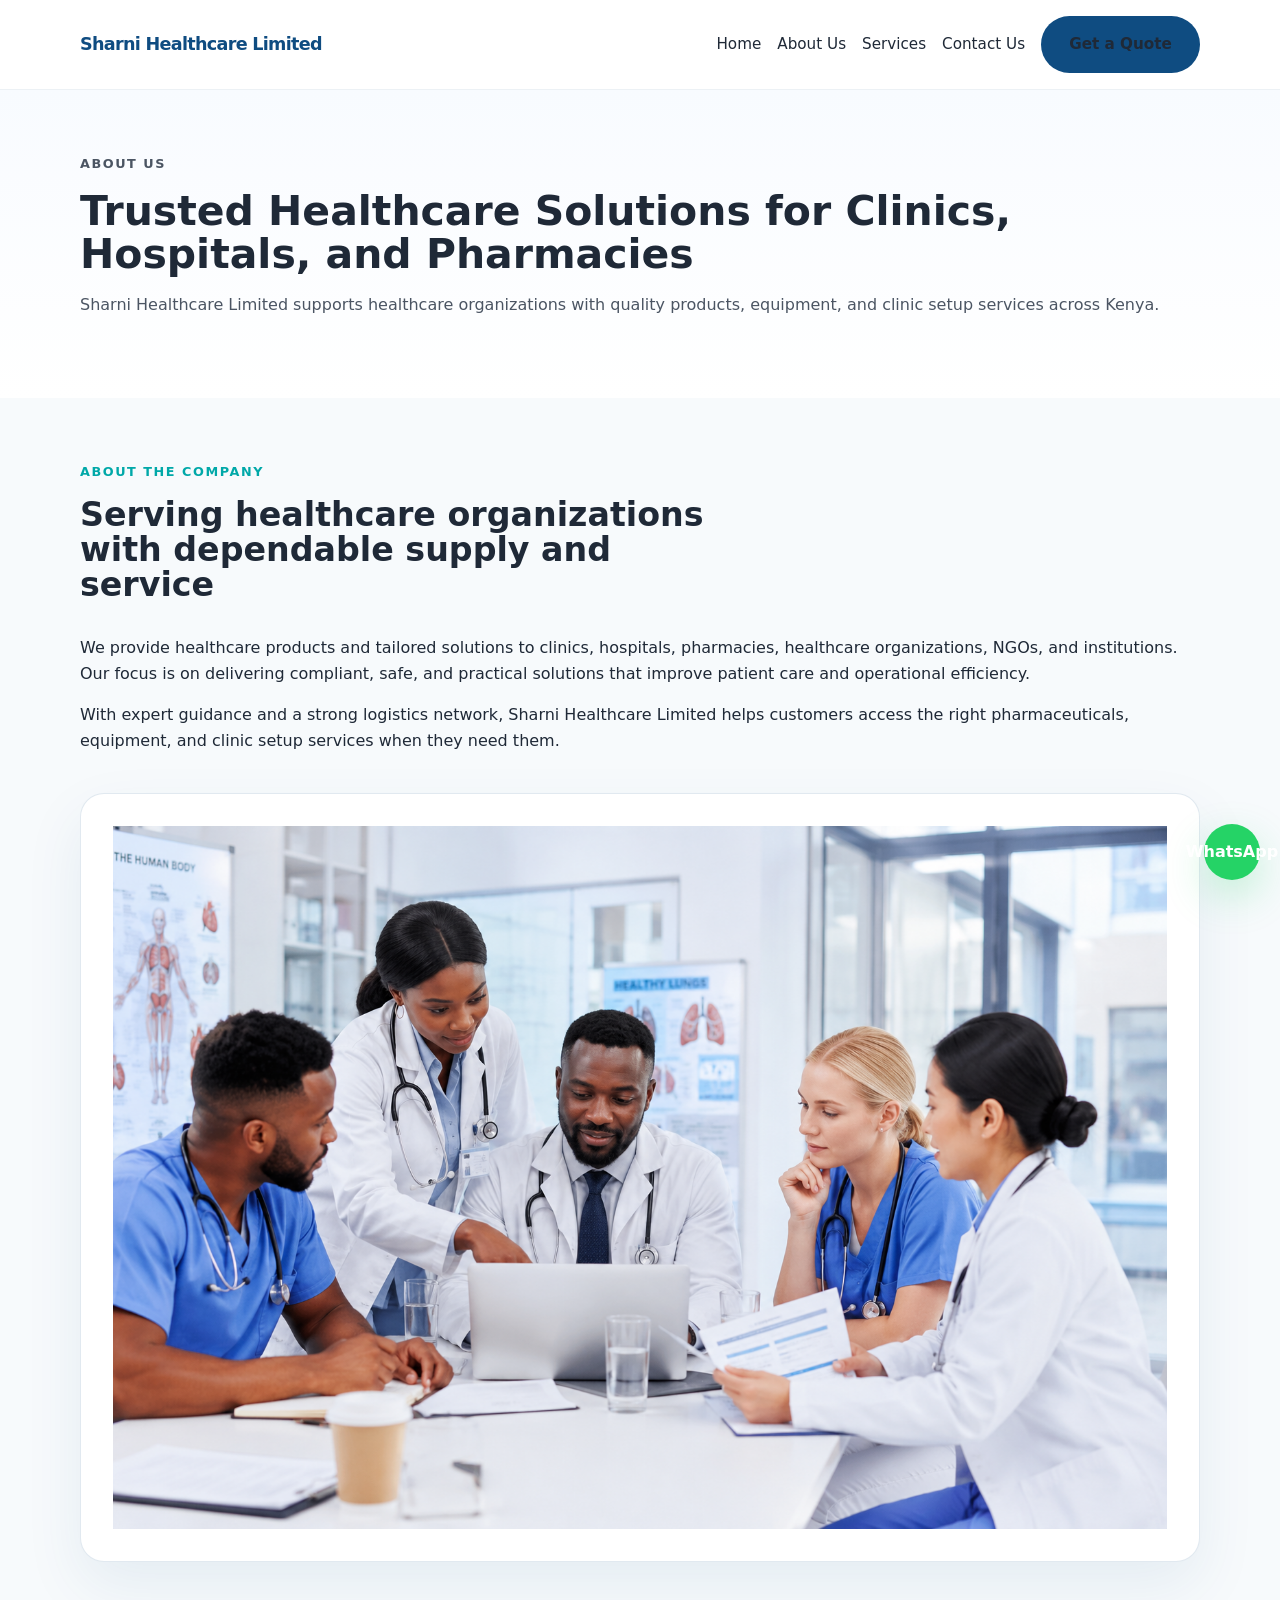
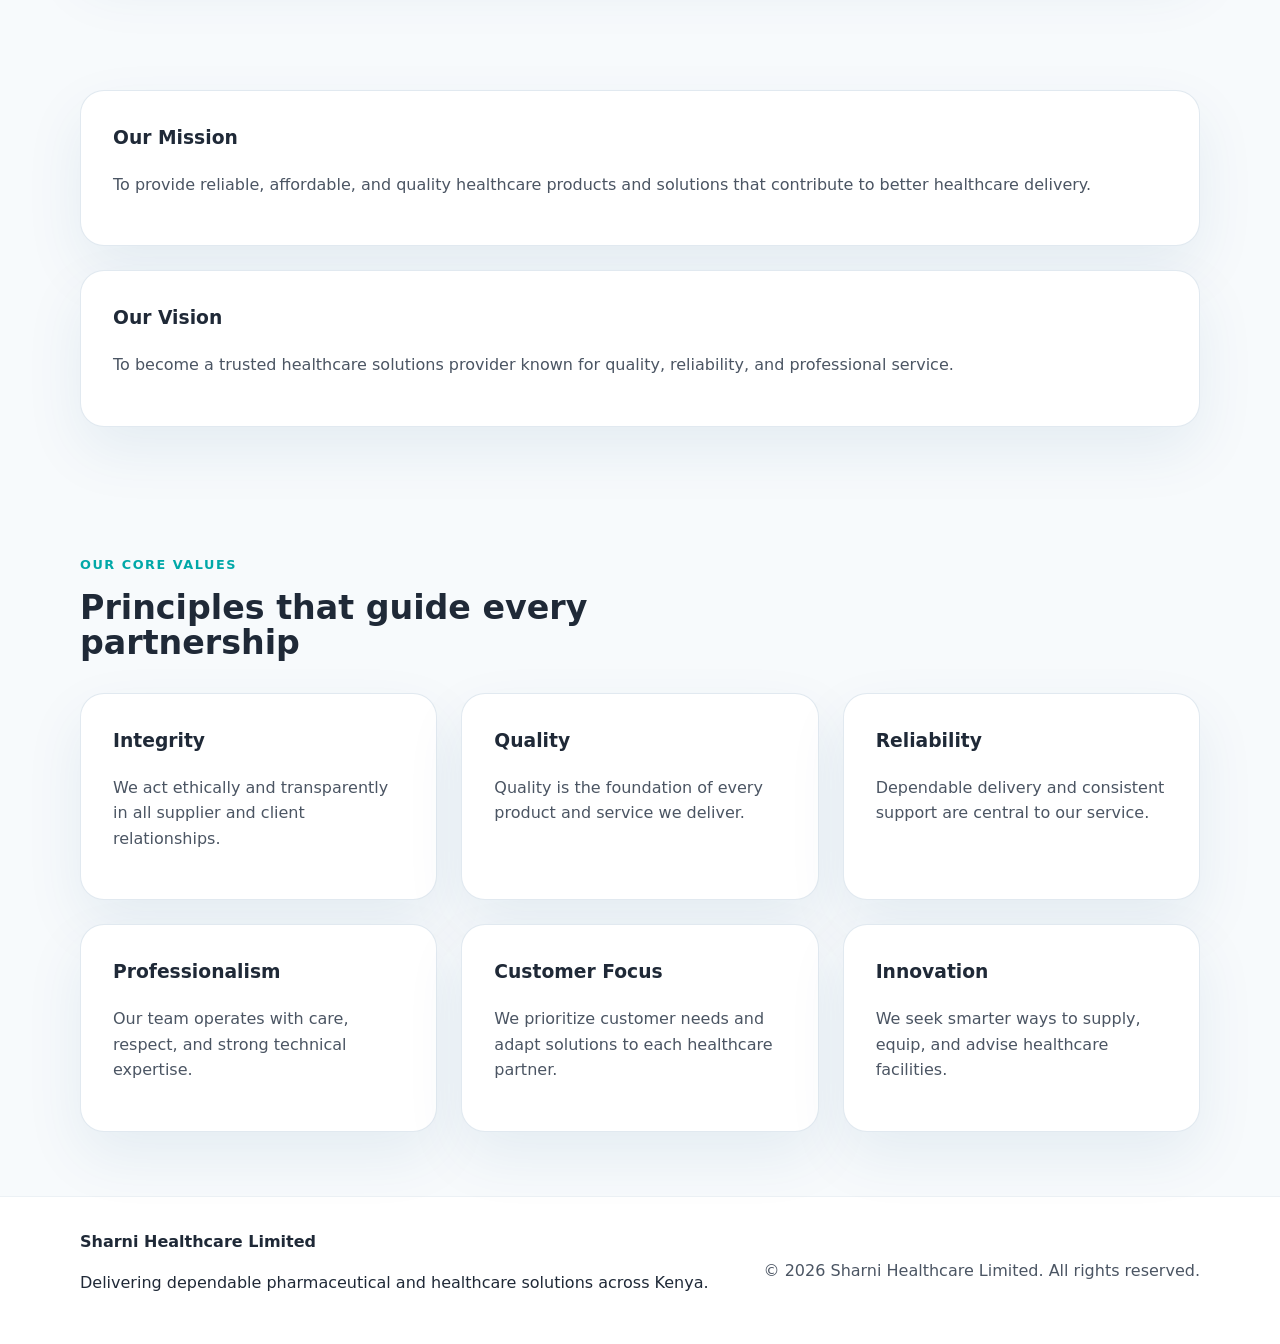
==== about.html @ fd028406 "Initial healthcare website" ====
<!DOCTYPE html>
<html lang="en">
<head>
  <meta charset="UTF-8" />
  <meta name="viewport" content="width=device-width, initial-scale=1.0" />
  <title>About Us | Sharni Healthcare Limited</title>
  <meta name="description" content="Learn about Sharni Healthcare Limited's mission, vision, and values as a trusted healthcare solutions provider in Kenya." />
  <link rel="stylesheet" href="styles.css" />
</head>
<body>
  <header class="site-header">
    <div class="container header-inner">
      <a href="index.html" class="brand">Sharni Healthcare Limited</a>
      <button class="nav-toggle" aria-label="Toggle navigation">
        <span></span>
        <span></span>
        <span></span>
      </button>
      <nav class="site-nav">
        <a href="index.html">Home</a>
        <a href="about.html">About Us</a>
        <a href="services.html">Services</a>
        <a href="contact.html">Contact Us</a>
        <a href="contact.html" class="btn btn-primary nav-quote">Get a Quote</a>
      </nav>
    </div>
  </header>

  <main>
    <section class="page-hero page-hero-alt">
      <div class="container">
        <p class="eyebrow">About Us</p>
        <h1>Trusted Healthcare Solutions for Clinics, Hospitals, and Pharmacies</h1>
        <p>Sharni Healthcare Limited supports healthcare organizations with quality products, equipment, and clinic setup services across Kenya.</p>
      </div>
    </section>

    <section class="section about-company">
      <div class="container about-grid">
        <div>
          <div class="section-head"><p class="eyebrow">About the Company</p><h2>Serving healthcare organizations with dependable supply and service</h2></div>
          <p>We provide healthcare products and tailored solutions to clinics, hospitals, pharmacies, healthcare organizations, NGOs, and institutions. Our focus is on delivering compliant, safe, and practical solutions that improve patient care and operational efficiency.</p>
          <p>With expert guidance and a strong logistics network, Sharni Healthcare Limited helps customers access the right pharmaceuticals, equipment, and clinic setup services when they need them.</p>
        </div>
        <div class="image-card">
          <img src="images/medical proffessionals.png" alt="Professional healthcare team working at a medical facility" />
        </div>
      </div>
    </section>

    <section class="section mission-vision">
      <div class="container values-grid">
        <div class="value-card blue-card">
          <h3>Our Mission</h3>
          <p>To provide reliable, affordable, and quality healthcare products and solutions that contribute to better healthcare delivery.</p>
        </div>
        <div class="value-card green-card">
          <h3>Our Vision</h3>
          <p>To become a trusted healthcare solutions provider known for quality, reliability, and professional service.</p>
        </div>
      </div>
    </section>

    <section class="section core-values">
      <div class="container">
        <div class="section-head"><p class="eyebrow">Our Core Values</p><h2>Principles that guide every partnership</h2></div>
        <div class="card-grid">
          <article class="value-card"><h3>Integrity</h3><p>We act ethically and transparently in all supplier and client relationships.</p></article>
          <article class="value-card"><h3>Quality</h3><p>Quality is the foundation of every product and service we deliver.</p></article>
          <article class="value-card"><h3>Reliability</h3><p>Dependable delivery and consistent support are central to our service.</p></article>
          <article class="value-card"><h3>Professionalism</h3><p>Our team operates with care, respect, and strong technical expertise.</p></article>
          <article class="value-card"><h3>Customer Focus</h3><p>We prioritize customer needs and adapt solutions to each healthcare partner.</p></article>
          <article class="value-card"><h3>Innovation</h3><p>We seek smarter ways to supply, equip, and advise healthcare facilities.</p></article>
        </div>
      </div>
    </section>
  </main>

  <footer class="site-footer">
    <div class="container footer-inner">
      <div>
        <p class="footer-brand">Sharni Healthcare Limited</p>
        <p>Delivering dependable pharmaceutical and healthcare solutions across Kenya.</p>
      </div>
      <p class="footer-copy">© 2026 Sharni Healthcare Limited. All rights reserved.</p>
    </div>
  </footer>

  <a href="https://wa.me/254000000000" class="whatsapp-float" aria-label="Contact us on WhatsApp">WhatsApp</a>
  <script src="script.js"></script>
</body>
</html>
---- styles.css ----
:root {
  --primary: #0F4C81;
  --secondary: #00A8A8;
  --background: #F7FAFC;
  --surface: #FFFFFF;
  --text: #1F2937;
  --muted: #4B5563;
  --border: rgba(15, 76, 129, 0.12);
  --shadow: 0 24px 60px rgba(15, 76, 129, 0.08);
  --radius: 24px;
}

* {
  box-sizing: border-box;
}

html {
  scroll-behavior: smooth;
}

body {
  margin: 0;
  background: var(--background);
  color: var(--text);
  font-family: Inter, system-ui, -apple-system, BlinkMacSystemFont, 'Segoe UI', sans-serif;
  line-height: 1.6;
}

a {
  color: inherit;
  text-decoration: none;
}

img {
  max-width: 100%;
  display: block;
}

.container {
  width: min(1120px, calc(100% - 2rem));
  margin: 0 auto;
}

.site-header {
  position: sticky;
  top: 0;
  z-index: 20;
  background: rgba(255,255,255,0.95);
  backdrop-filter: blur(14px);
  border-bottom: 1px solid rgba(15, 76, 129, 0.08);
}

.header-inner {
  display: flex;
  justify-content: space-between;
  align-items: center;
  gap: 1rem;
  padding: 1rem 0;
}

.brand {
  font-weight: 700;
  font-size: 1.1rem;
  letter-spacing: -0.04em;
  color: var(--primary);
}

.site-nav {
  display: flex;
  align-items: center;
  gap: 1rem;
  flex-wrap: wrap;
}

.site-nav a {
  font-size: 0.95rem;
  color: var(--text);
}

.nav-quote {
  padding: 0.85rem 1.35rem;
}

.nav-toggle {
  display: none;
  border: none;
  background: transparent;
  cursor: pointer;
  gap: 0.3rem;
  padding: 0.5rem;
}

.nav-toggle span {
  width: 24px;
  height: 3px;
  display: block;
  background: var(--text);
  border-radius: 999px;
}

.hero {
  padding: 4.5rem 0 2rem;
}

.hero-content {
  display: grid;
  grid-template-columns: minmax(0, 1.2fr) minmax(320px, 1fr);
  align-items: center;
  gap: 3rem;
}

.hero-copy {
  max-width: 620px;
}

.eyebrow {
  margin: 0 0 1rem;
  color: var(--secondary);
  font-weight: 700;
  text-transform: uppercase;
  letter-spacing: 0.12em;
  font-size: 0.8rem;
}

.hero-copy h1,
.page-hero h1,
.section-head h2 {
  margin: 0;
  font-size: clamp(2rem, 3.2vw, 3.75rem);
  line-height: 1.05;
}

.hero-copy p,
.section-copy p,
.page-hero p,
.benefit-card p,
.service-block p,
.value-card p,
.contact-info div {
  color: var(--muted);
}

.hero-actions {
  display: flex;
  gap: 1rem;
  flex-wrap: wrap;
  margin-top: 2rem;
}

.btn {
  display: inline-flex;
  align-items: center;
  justify-content: center;
  border-radius: 999px;
  border: 1px solid transparent;
  padding: 0.95rem 1.7rem;
  font-weight: 700;
  transition: transform 0.25s ease, background-color 0.25s ease, color 0.25s ease, border-color 0.25s ease;
}

.btn:hover {
  transform: translateY(-2px);
}

.btn-primary {
  background: var(--primary);
  color: #fff;
}

.btn-primary:hover {
  background: #093556;
}

.btn-secondary {
  background: var(--secondary);
  color: #fff;
}

.btn-secondary:hover {
  background: #008e8e;
}

.btn-tertiary {
  background: transparent;
  color: var(--primary);
  border-color: rgba(15, 76, 129, 0.15);
}

.hero-media {
  border-radius: 32px;
  overflow: hidden;
  box-shadow: var(--shadow);
}

.section {
  padding: 4rem 0;
}

.section-head {
  max-width: 660px;
  margin-bottom: 2rem;
}

.section-head h2 {
  font-size: clamp(2rem, 2.6vw, 2.75rem);
}

.section-copy {
  max-width: 760px;
}

.card-grid {
  display: grid;
  grid-template-columns: repeat(3, minmax(0, 1fr));
  gap: 1.5rem;
}

.service-card,
.value-card,
.benefit-card,
.image-card,
.map-card,
.contact-info-panel,
.contact-form-panel {
  background: var(--surface);
  border: 1px solid var(--border);
  border-radius: var(--radius);
  box-shadow: var(--shadow);
  padding: 2rem;
}

.service-card {
  display: flex;
  flex-direction: column;
  gap: 1rem;
}

.service-card:hover {
  transform: translateY(-4px);
}

.icon {
  width: 3rem;
  height: 3rem;
  display: grid;
  place-items: center;
  border-radius: 1rem;
  background: rgba(0, 168, 168, 0.12);
  font-size: 1.5rem;
}

.link-button {
  margin-top: auto;
  color: var(--primary);
  font-weight: 700;
}

.benefits-grid,
.values-grid,
.about-grid,
.contact-grid {
  display: grid;
  gap: 1.5rem;
}

.benefits-grid {
  grid-template-columns: repeat(2, minmax(0, 1fr));
}

.benefit-card {
  padding: 2rem;
}

.benefit-card h3,
.value-card h3,
.service-block h2 {
  margin-top: 0;
}

.cta-section {
  padding: 3.5rem 0;
}

.cta-panel {
  display: flex;
  align-items: center;
  justify-content: space-between;
  gap: 2rem;
  background: linear-gradient(135deg, rgba(15, 76, 129, 0.08), rgba(0, 168, 168, 0.08));
  border: 1px solid rgba(15, 76, 129, 0.16);
  border-radius: var(--radius);
  padding: 2.5rem;
}

.page-hero {
  padding: 5rem 0 3rem;
}

.page-hero-alt {
  background: linear-gradient(180deg, #f8fbff 0%, #ffffff 100%);
  padding: 4rem 0;
}

.service-block {
  display: grid;
  grid-template-columns: 1fr 280px;
  gap: 2rem;
  align-items: start;
  margin-bottom: 2rem;
}

.service-list ul {
  list-style: none;
  margin: 0;
  padding: 0;
  color: var(--text);
}

.service-list li {
  position: relative;
  padding-left: 1.5rem;
  margin-bottom: 0.85rem;
}

.service-list li::before {
  content: '•';
  position: absolute;
  left: 0;
  color: var(--secondary);
}

.contact-section {
  padding-bottom: 5rem;
}

.contact-grid {
  grid-template-columns: 1.1fr 0.9fr;
}

.contact-info-panel {
  display: grid;
  gap: 1.5rem;
}

.contact-info div {
  padding: 0.7rem 0;
  border-bottom: 1px solid rgba(15, 76, 129, 0.08);
}

.contact-info div:last-child {
  border-bottom: none;
}

.map-card {
  overflow: hidden;
  border-radius: 24px;
  height: 320px;
}

.map-card iframe {
  width: 100%;
  height: 100%;
  border: 0;
}

.contact-form {
  display: grid;
  gap: 1rem;
}

.form-row {
  display: grid;
  gap: 0.5rem;
}

.form-row label {
  font-weight: 600;
}

.form-row input,
.form-row textarea {
  width: 100%;
  border: 1px solid rgba(15, 76, 129, 0.13);
  border-radius: 16px;
  padding: 1rem;
  background: #fff;
  color: var(--text);
}

.form-row input:focus,
.form-row textarea:focus {
  outline: none;
  border-color: var(--secondary);
  box-shadow: 0 0 0 4px rgba(0, 168, 168, 0.15);
}

.form-message {
  margin: 0;
  color: var(--primary);
  min-height: 2rem;
}

.site-footer {
  background: var(--surface);
  border-top: 1px solid rgba(15, 76, 129, 0.08);
}

.footer-inner {
  display: flex;
  justify-content: space-between;
  align-items: center;
  gap: 1rem;
  padding: 2rem 0;
}

.footer-brand {
  font-weight: 700;
  margin: 0 0 0.25rem;
}

.footer-copy {
  margin: 0;
  color: var(--muted);
}

.whatsapp-float {
  position: fixed;
  right: 1.25rem;
  bottom: 1.25rem;
  z-index: 30;
  display: inline-flex;
  align-items: center;
  justify-content: center;
  width: 3.5rem;
  height: 3.5rem;
  border-radius: 50%;
  background: #25D366;
  color: #fff;
  font-weight: 700;
  text-decoration: none;
  box-shadow: 0 16px 40px rgba(37, 211, 102, 0.25);
}

@media (max-width: 1024px) {
  .hero-content,
  .service-block,
  .about-grid,
  .values-grid,
  .contact-grid,
  .benefits-grid,
  .card-grid {
    grid-template-columns: 1fr;
  }

  .cta-panel {
    text-align: center;
    justify-items: center;
  }
}

@media (max-width: 768px) {
  .site-nav {
    position: fixed;
    top: 72px;
    right: 1rem;
    left: 1rem;
    background: rgba(255,255,255,0.98);
    border: 1px solid rgba(15, 76, 129, 0.1);
    box-shadow: 0 24px 80px rgba(15, 76, 129, 0.12);
    flex-direction: column;
    gap: 0;
    padding: 1rem;
    border-radius: 20px;
    transform: translateY(-120%);
    opacity: 0;
    pointer-events: none;
    transition: transform 0.3s ease, opacity 0.3s ease;
  }

  .site-nav.open {
    transform: translateY(0);
    opacity: 1;
    pointer-events: auto;
  }

  .site-nav a {
    padding: 0.9rem 0;
    border-bottom: 1px solid rgba(15, 76, 129, 0.08);
  }

  .site-nav a:last-child {
    border-bottom: none;
  }

  .nav-toggle {
    display: inline-flex;
  }

  .hero {
    padding-top: 3rem;
  }

  .section {
    padding: 3rem 0;
  }

  .hero-copy h1,
  .page-hero h1,
  .section-head h2 {
    font-size: 2.5rem;
  }

  .contact-section {
    padding-bottom: 3rem;
  }

  .footer-inner {
    flex-direction: column;
    align-items: flex-start;
  }
}

@media (max-width: 520px) {
  .container {
    width: calc(100% - 1.5rem);
  }

  .hero-actions,
  .cta-panel {
    flex-direction: column;
    align-items: stretch;
  }

  .btn {
    width: 100%;
  }

  .section-head h2 {
    font-size: 2rem;
  }

  .form-row input,
  .form-row textarea {
    padding: 0.95rem;
  }
}
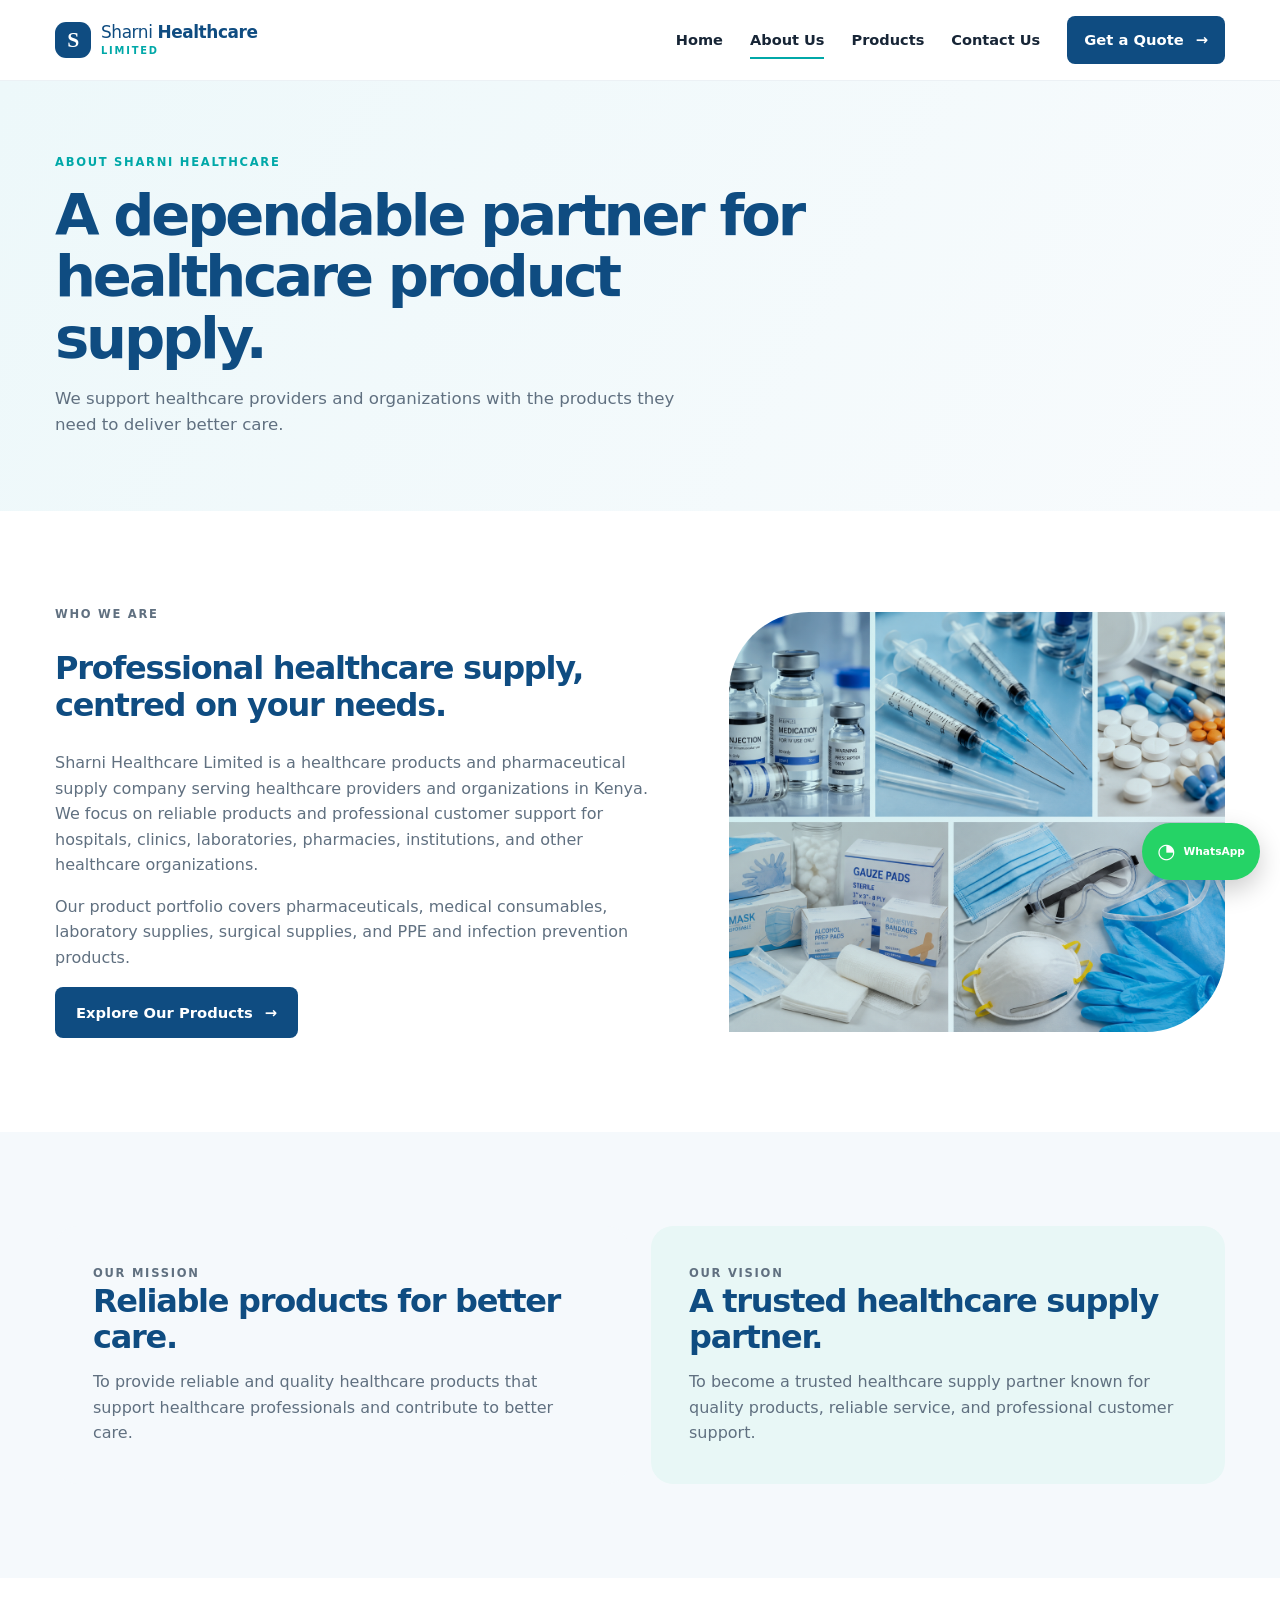
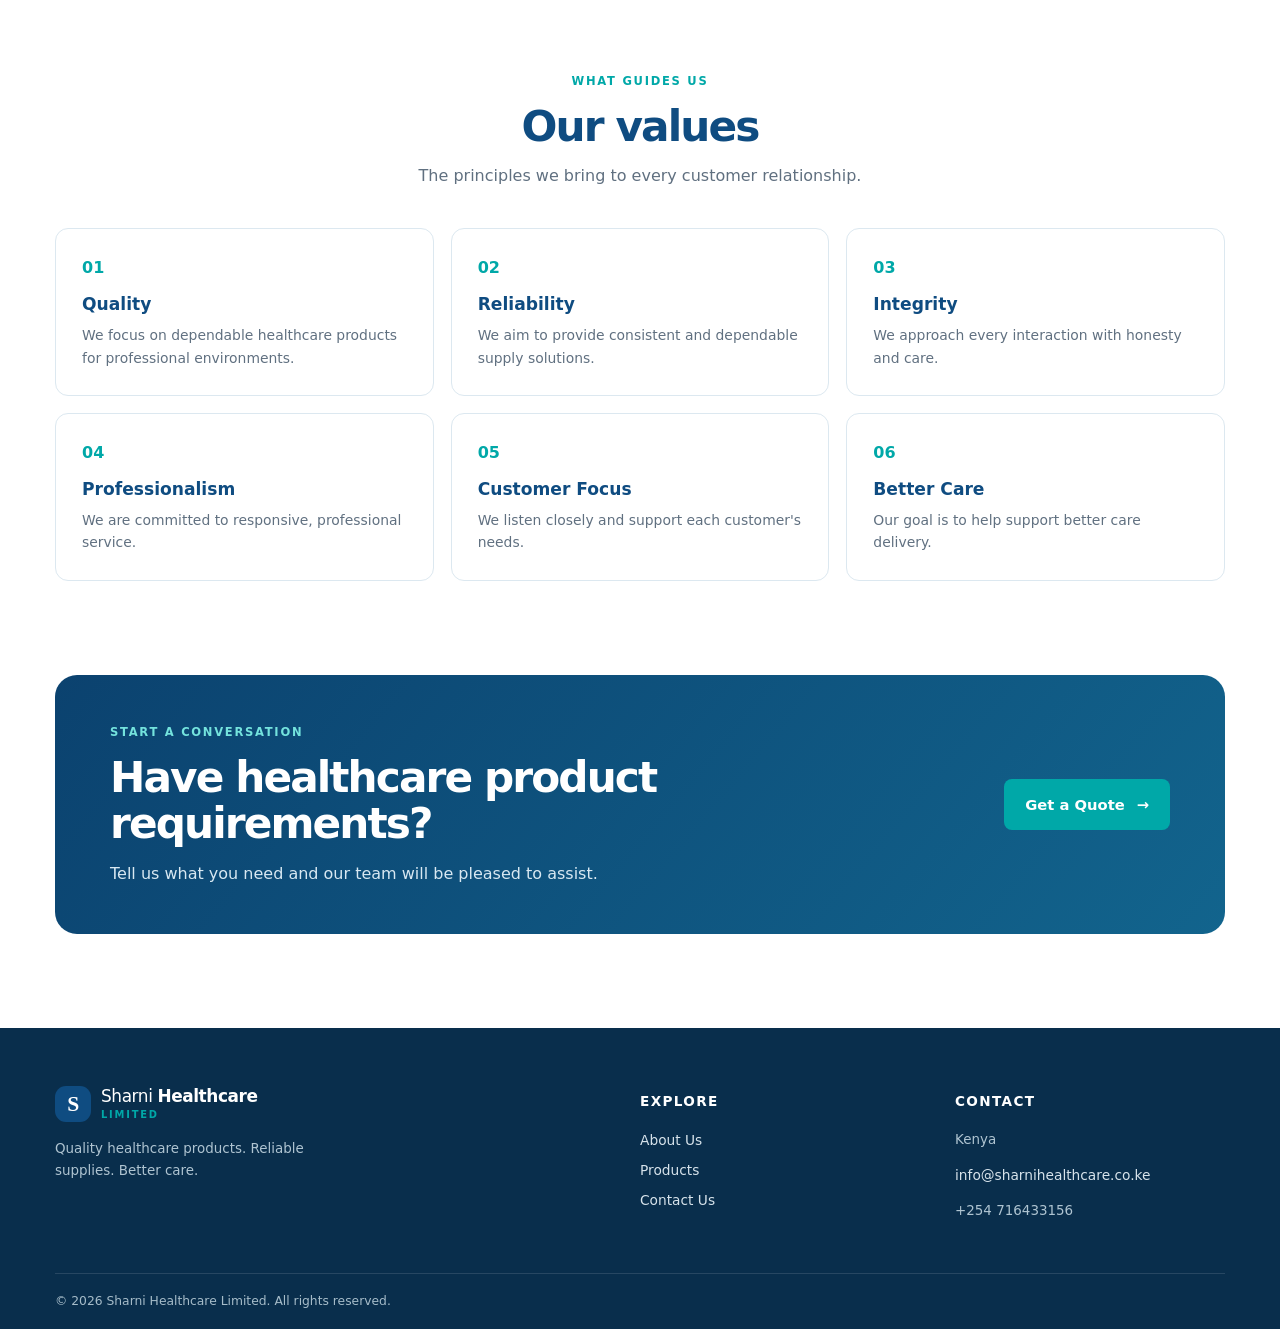
==== commit 2847826b: "Connect contact form to Web3Forms" ====
--- a/about.html
+++ b/about.html
@@ -1,92 +1,9 @@
-<!DOCTYPE html>
-<html lang="en">
-<head>
-  <meta charset="UTF-8" />
-  <meta name="viewport" content="width=device-width, initial-scale=1.0" />
-  <title>About Us | Sharni Healthcare Limited</title>
-  <meta name="description" content="Learn about Sharni Healthcare Limited's mission, vision, and values as a trusted healthcare solutions provider in Kenya." />
-  <link rel="stylesheet" href="styles.css" />
-</head>
-<body>
-  <header class="site-header">
-    <div class="container header-inner">
-      <a href="index.html" class="brand">Sharni Healthcare Limited</a>
-      <button class="nav-toggle" aria-label="Toggle navigation">
-        <span></span>
-        <span></span>
-        <span></span>
-      </button>
-      <nav class="site-nav">
-        <a href="index.html">Home</a>
-        <a href="about.html">About Us</a>
-        <a href="services.html">Services</a>
-        <a href="contact.html">Contact Us</a>
-        <a href="contact.html" class="btn btn-primary nav-quote">Get a Quote</a>
-      </nav>
-    </div>
-  </header>
-
-  <main>
-    <section class="page-hero page-hero-alt">
-      <div class="container">
-        <p class="eyebrow">About Us</p>
-        <h1>Trusted Healthcare Solutions for Clinics, Hospitals, and Pharmacies</h1>
-        <p>Sharni Healthcare Limited supports healthcare organizations with quality products, equipment, and clinic setup services across Kenya.</p>
-      </div>
-    </section>
-
-    <section class="section about-company">
-      <div class="container about-grid">
-        <div>
-          <div class="section-head"><p class="eyebrow">About the Company</p><h2>Serving healthcare organizations with dependable supply and service</h2></div>
-          <p>We provide healthcare products and tailored solutions to clinics, hospitals, pharmacies, healthcare organizations, NGOs, and institutions. Our focus is on delivering compliant, safe, and practical solutions that improve patient care and operational efficiency.</p>
-          <p>With expert guidance and a strong logistics network, Sharni Healthcare Limited helps customers access the right pharmaceuticals, equipment, and clinic setup services when they need them.</p>
-        </div>
-        <div class="image-card">
-          <img src="images/medical proffessionals.png" alt="Professional healthcare team working at a medical facility" />
-        </div>
-      </div>
-    </section>
-
-    <section class="section mission-vision">
-      <div class="container values-grid">
-        <div class="value-card blue-card">
-          <h3>Our Mission</h3>
-          <p>To provide reliable, affordable, and quality healthcare products and solutions that contribute to better healthcare delivery.</p>
-        </div>
-        <div class="value-card green-card">
-          <h3>Our Vision</h3>
-          <p>To become a trusted healthcare solutions provider known for quality, reliability, and professional service.</p>
-        </div>
-      </div>
-    </section>
-
-    <section class="section core-values">
-      <div class="container">
-        <div class="section-head"><p class="eyebrow">Our Core Values</p><h2>Principles that guide every partnership</h2></div>
-        <div class="card-grid">
-          <article class="value-card"><h3>Integrity</h3><p>We act ethically and transparently in all supplier and client relationships.</p></article>
-          <article class="value-card"><h3>Quality</h3><p>Quality is the foundation of every product and service we deliver.</p></article>
-          <article class="value-card"><h3>Reliability</h3><p>Dependable delivery and consistent support are central to our service.</p></article>
-          <article class="value-card"><h3>Professionalism</h3><p>Our team operates with care, respect, and strong technical expertise.</p></article>
-          <article class="value-card"><h3>Customer Focus</h3><p>We prioritize customer needs and adapt solutions to each healthcare partner.</p></article>
-          <article class="value-card"><h3>Innovation</h3><p>We seek smarter ways to supply, equip, and advise healthcare facilities.</p></article>
-        </div>
-      </div>
-    </section>
-  </main>
-
-  <footer class="site-footer">
-    <div class="container footer-inner">
-      <div>
-        <p class="footer-brand">Sharni Healthcare Limited</p>
-        <p>Delivering dependable pharmaceutical and healthcare solutions across Kenya.</p>
-      </div>
-      <p class="footer-copy">© 2026 Sharni Healthcare Limited. All rights reserved.</p>
-    </div>
-  </footer>
-
-  <a href="https://wa.me/254000000000" class="whatsapp-float" aria-label="Contact us on WhatsApp">WhatsApp</a>
-  <script src="script.js"></script>
-</body>
-</html>
+<!doctype html>
+<html lang="en"><head><meta charset="utf-8"><meta name="viewport" content="width=device-width,initial-scale=1"><title>About Us | Sharni Healthcare Limited</title><meta name="description" content="Learn about Sharni Healthcare Limited, a healthcare products and pharmaceutical supply company in Kenya."><link rel="stylesheet" href="styles.css"></head><body>
+<header class="site-header"><div class="container header-inner"><a class="brand" href="index.html"><span class="brand-mark">S</span><span>Sharni <b>Healthcare</b><small>Limited</small></span></a><button class="nav-toggle" aria-expanded="false" aria-controls="site-nav"><span></span><span></span><span></span><span class="sr-only">Menu</span></button><nav class="site-nav" id="site-nav"><a href="index.html">Home</a><a class="active" href="about.html">About Us</a><a href="products.html">Products</a><a href="contact.html">Contact Us</a><a class="btn btn-primary nav-quote" href="contact.html">Get a Quote <span>→</span></a></nav></div></header>
+<main><section class="page-hero"><div class="container reveal"><p class="eyebrow">About Sharni Healthcare</p><h1>A dependable partner for healthcare product supply.</h1><p>We support healthcare providers and organizations with the products they need to deliver better care.</p></div></section>
+<section class="section"><div class="container about-page-grid"><div class="reveal"><p class="eyebrow">Who we are</p><h2>Professional healthcare supply, centred on your needs.</h2><p>Sharni Healthcare Limited is a healthcare products and pharmaceutical supply company serving healthcare providers and organizations in Kenya. We focus on reliable products and professional customer support for hospitals, clinics, laboratories, pharmacies, institutions, and other healthcare organizations.</p><p>Our product portfolio covers pharmaceuticals, medical consumables, laboratory supplies, surgical supplies, and PPE and infection prevention products.</p><a class="btn btn-primary" href="products.html">Explore Our Products <span>→</span></a></div><div class="about-page-image reveal"><img src="images/medical products.png" alt="A collection of healthcare products and supplies"></div></div></section>
+<section class="section products-preview"><div class="container mission-grid"><article class="mission-card reveal"><p class="eyebrow">Our mission</p><h2>Reliable products for better care.</h2><p>To provide reliable and quality healthcare products that support healthcare professionals and contribute to better care.</p></article><article class="mission-card teal reveal"><p class="eyebrow">Our vision</p><h2>A trusted healthcare supply partner.</h2><p>To become a trusted healthcare supply partner known for quality products, reliable service, and professional customer support.</p></article></div></section>
+<section class="section"><div class="container"><div class="center-heading reveal"><p class="eyebrow">What guides us</p><h2>Our values</h2><p>The principles we bring to every customer relationship.</p></div><div class="values-grid"><article class="value-card reveal"><span>01</span><h3>Quality</h3><p>We focus on dependable healthcare products for professional environments.</p></article><article class="value-card reveal"><span>02</span><h3>Reliability</h3><p>We aim to provide consistent and dependable supply solutions.</p></article><article class="value-card reveal"><span>03</span><h3>Integrity</h3><p>We approach every interaction with honesty and care.</p></article><article class="value-card reveal"><span>04</span><h3>Professionalism</h3><p>We are committed to responsive, professional service.</p></article><article class="value-card reveal"><span>05</span><h3>Customer Focus</h3><p>We listen closely and support each customer's needs.</p></article><article class="value-card reveal"><span>06</span><h3>Better Care</h3><p>Our goal is to help support better care delivery.</p></article></div></div></section>
+<section class="section quote-cta"><div class="container cta-panel reveal"><div><p class="eyebrow">Start a conversation</p><h2>Have healthcare product requirements?</h2><p>Tell us what you need and our team will be pleased to assist.</p></div><a class="btn btn-teal" href="contact.html">Get a Quote <span>→</span></a></div></section></main>
+<footer class="site-footer"><div class="container footer-grid"><div><a class="brand footer-brand" href="index.html"><span class="brand-mark">S</span><span>Sharni <b>Healthcare</b><small>Limited</small></span></a><p>Quality healthcare products. Reliable supplies. Better care.</p></div><div><h3>Explore</h3><a href="about.html">About Us</a><a href="products.html">Products</a><a href="contact.html">Contact Us</a></div><div><h3>Contact</h3><p>Kenya</p><a href="lawi.nickogola@gmailcom">info@sharnihealthcare.co.ke</a><p>+254 716433156</p></div></div><div class="container footer-bottom">© 2026 Sharni Healthcare Limited. All rights reserved.</div></footer><a class="whatsapp-float" href="https://wa.me/0719205666" aria-label="Contact Sharni Healthcare on WhatsApp"><span>◔</span><small>WhatsApp</small></a><script src="script.js"></script></body></html>
--- a/styles.css
+++ b/styles.css
@@ -1,546 +1,14 @@
-:root {
-  --primary: #0F4C81;
-  --secondary: #00A8A8;
-  --background: #F7FAFC;
-  --surface: #FFFFFF;
-  --text: #1F2937;
-  --muted: #4B5563;
-  --border: rgba(15, 76, 129, 0.12);
-  --shadow: 0 24px 60px rgba(15, 76, 129, 0.08);
-  --radius: 24px;
-}
-
-* {
-  box-sizing: border-box;
-}
-
-html {
-  scroll-behavior: smooth;
-}
-
-body {
-  margin: 0;
-  background: var(--background);
-  color: var(--text);
-  font-family: Inter, system-ui, -apple-system, BlinkMacSystemFont, 'Segoe UI', sans-serif;
-  line-height: 1.6;
-}
-
-a {
-  color: inherit;
-  text-decoration: none;
-}
-
-img {
-  max-width: 100%;
-  display: block;
-}
-
-.container {
-  width: min(1120px, calc(100% - 2rem));
-  margin: 0 auto;
-}
-
-.site-header {
-  position: sticky;
-  top: 0;
-  z-index: 20;
-  background: rgba(255,255,255,0.95);
-  backdrop-filter: blur(14px);
-  border-bottom: 1px solid rgba(15, 76, 129, 0.08);
-}
-
-.header-inner {
-  display: flex;
-  justify-content: space-between;
-  align-items: center;
-  gap: 1rem;
-  padding: 1rem 0;
-}
-
-.brand {
-  font-weight: 700;
-  font-size: 1.1rem;
-  letter-spacing: -0.04em;
-  color: var(--primary);
-}
-
-.site-nav {
-  display: flex;
-  align-items: center;
-  gap: 1rem;
-  flex-wrap: wrap;
-}
-
-.site-nav a {
-  font-size: 0.95rem;
-  color: var(--text);
-}
-
-.nav-quote {
-  padding: 0.85rem 1.35rem;
-}
-
-.nav-toggle {
-  display: none;
-  border: none;
-  background: transparent;
-  cursor: pointer;
-  gap: 0.3rem;
-  padding: 0.5rem;
-}
-
-.nav-toggle span {
-  width: 24px;
-  height: 3px;
-  display: block;
-  background: var(--text);
-  border-radius: 999px;
-}
-
-.hero {
-  padding: 4.5rem 0 2rem;
-}
-
-.hero-content {
-  display: grid;
-  grid-template-columns: minmax(0, 1.2fr) minmax(320px, 1fr);
-  align-items: center;
-  gap: 3rem;
-}
-
-.hero-copy {
-  max-width: 620px;
-}
-
-.eyebrow {
-  margin: 0 0 1rem;
-  color: var(--secondary);
-  font-weight: 700;
-  text-transform: uppercase;
-  letter-spacing: 0.12em;
-  font-size: 0.8rem;
-}
-
-.hero-copy h1,
-.page-hero h1,
-.section-head h2 {
-  margin: 0;
-  font-size: clamp(2rem, 3.2vw, 3.75rem);
-  line-height: 1.05;
-}
-
-.hero-copy p,
-.section-copy p,
-.page-hero p,
-.benefit-card p,
-.service-block p,
-.value-card p,
-.contact-info div {
-  color: var(--muted);
-}
-
-.hero-actions {
-  display: flex;
-  gap: 1rem;
-  flex-wrap: wrap;
-  margin-top: 2rem;
-}
-
-.btn {
-  display: inline-flex;
-  align-items: center;
-  justify-content: center;
-  border-radius: 999px;
-  border: 1px solid transparent;
-  padding: 0.95rem 1.7rem;
-  font-weight: 700;
-  transition: transform 0.25s ease, background-color 0.25s ease, color 0.25s ease, border-color 0.25s ease;
-}
-
-.btn:hover {
-  transform: translateY(-2px);
-}
-
-.btn-primary {
-  background: var(--primary);
-  color: #fff;
-}
-
-.btn-primary:hover {
-  background: #093556;
-}
-
-.btn-secondary {
-  background: var(--secondary);
-  color: #fff;
-}
-
-.btn-secondary:hover {
-  background: #008e8e;
-}
-
-.btn-tertiary {
-  background: transparent;
-  color: var(--primary);
-  border-color: rgba(15, 76, 129, 0.15);
-}
-
-.hero-media {
-  border-radius: 32px;
-  overflow: hidden;
-  box-shadow: var(--shadow);
-}
-
-.section {
-  padding: 4rem 0;
-}
-
-.section-head {
-  max-width: 660px;
-  margin-bottom: 2rem;
-}
-
-.section-head h2 {
-  font-size: clamp(2rem, 2.6vw, 2.75rem);
-}
-
-.section-copy {
-  max-width: 760px;
-}
-
-.card-grid {
-  display: grid;
-  grid-template-columns: repeat(3, minmax(0, 1fr));
-  gap: 1.5rem;
-}
-
-.service-card,
-.value-card,
-.benefit-card,
-.image-card,
-.map-card,
-.contact-info-panel,
-.contact-form-panel {
-  background: var(--surface);
-  border: 1px solid var(--border);
-  border-radius: var(--radius);
-  box-shadow: var(--shadow);
-  padding: 2rem;
-}
-
-.service-card {
-  display: flex;
-  flex-direction: column;
-  gap: 1rem;
-}
-
-.service-card:hover {
-  transform: translateY(-4px);
-}
-
-.icon {
-  width: 3rem;
-  height: 3rem;
-  display: grid;
-  place-items: center;
-  border-radius: 1rem;
-  background: rgba(0, 168, 168, 0.12);
-  font-size: 1.5rem;
-}
-
-.link-button {
-  margin-top: auto;
-  color: var(--primary);
-  font-weight: 700;
-}
-
-.benefits-grid,
-.values-grid,
-.about-grid,
-.contact-grid {
-  display: grid;
-  gap: 1.5rem;
-}
-
-.benefits-grid {
-  grid-template-columns: repeat(2, minmax(0, 1fr));
-}
-
-.benefit-card {
-  padding: 2rem;
-}
-
-.benefit-card h3,
-.value-card h3,
-.service-block h2 {
-  margin-top: 0;
-}
-
-.cta-section {
-  padding: 3.5rem 0;
-}
-
-.cta-panel {
-  display: flex;
-  align-items: center;
-  justify-content: space-between;
-  gap: 2rem;
-  background: linear-gradient(135deg, rgba(15, 76, 129, 0.08), rgba(0, 168, 168, 0.08));
-  border: 1px solid rgba(15, 76, 129, 0.16);
-  border-radius: var(--radius);
-  padding: 2.5rem;
-}
-
-.page-hero {
-  padding: 5rem 0 3rem;
-}
-
-.page-hero-alt {
-  background: linear-gradient(180deg, #f8fbff 0%, #ffffff 100%);
-  padding: 4rem 0;
-}
-
-.service-block {
-  display: grid;
-  grid-template-columns: 1fr 280px;
-  gap: 2rem;
-  align-items: start;
-  margin-bottom: 2rem;
-}
-
-.service-list ul {
-  list-style: none;
-  margin: 0;
-  padding: 0;
-  color: var(--text);
-}
-
-.service-list li {
-  position: relative;
-  padding-left: 1.5rem;
-  margin-bottom: 0.85rem;
-}
-
-.service-list li::before {
-  content: '•';
-  position: absolute;
-  left: 0;
-  color: var(--secondary);
-}
-
-.contact-section {
-  padding-bottom: 5rem;
-}
-
-.contact-grid {
-  grid-template-columns: 1.1fr 0.9fr;
-}
-
-.contact-info-panel {
-  display: grid;
-  gap: 1.5rem;
-}
-
-.contact-info div {
-  padding: 0.7rem 0;
-  border-bottom: 1px solid rgba(15, 76, 129, 0.08);
-}
-
-.contact-info div:last-child {
-  border-bottom: none;
-}
-
-.map-card {
-  overflow: hidden;
-  border-radius: 24px;
-  height: 320px;
-}
-
-.map-card iframe {
-  width: 100%;
-  height: 100%;
-  border: 0;
-}
-
-.contact-form {
-  display: grid;
-  gap: 1rem;
-}
-
-.form-row {
-  display: grid;
-  gap: 0.5rem;
-}
-
-.form-row label {
-  font-weight: 600;
-}
-
-.form-row input,
-.form-row textarea {
-  width: 100%;
-  border: 1px solid rgba(15, 76, 129, 0.13);
-  border-radius: 16px;
-  padding: 1rem;
-  background: #fff;
-  color: var(--text);
-}
-
-.form-row input:focus,
-.form-row textarea:focus {
-  outline: none;
-  border-color: var(--secondary);
-  box-shadow: 0 0 0 4px rgba(0, 168, 168, 0.15);
-}
-
-.form-message {
-  margin: 0;
-  color: var(--primary);
-  min-height: 2rem;
-}
-
-.site-footer {
-  background: var(--surface);
-  border-top: 1px solid rgba(15, 76, 129, 0.08);
-}
-
-.footer-inner {
-  display: flex;
-  justify-content: space-between;
-  align-items: center;
-  gap: 1rem;
-  padding: 2rem 0;
-}
-
-.footer-brand {
-  font-weight: 700;
-  margin: 0 0 0.25rem;
-}
-
-.footer-copy {
-  margin: 0;
-  color: var(--muted);
-}
-
-.whatsapp-float {
-  position: fixed;
-  right: 1.25rem;
-  bottom: 1.25rem;
-  z-index: 30;
-  display: inline-flex;
-  align-items: center;
-  justify-content: center;
-  width: 3.5rem;
-  height: 3.5rem;
-  border-radius: 50%;
-  background: #25D366;
-  color: #fff;
-  font-weight: 700;
-  text-decoration: none;
-  box-shadow: 0 16px 40px rgba(37, 211, 102, 0.25);
-}
-
-@media (max-width: 1024px) {
-  .hero-content,
-  .service-block,
-  .about-grid,
-  .values-grid,
-  .contact-grid,
-  .benefits-grid,
-  .card-grid {
-    grid-template-columns: 1fr;
-  }
-
-  .cta-panel {
-    text-align: center;
-    justify-items: center;
-  }
-}
-
-@media (max-width: 768px) {
-  .site-nav {
-    position: fixed;
-    top: 72px;
-    right: 1rem;
-    left: 1rem;
-    background: rgba(255,255,255,0.98);
-    border: 1px solid rgba(15, 76, 129, 0.1);
-    box-shadow: 0 24px 80px rgba(15, 76, 129, 0.12);
-    flex-direction: column;
-    gap: 0;
-    padding: 1rem;
-    border-radius: 20px;
-    transform: translateY(-120%);
-    opacity: 0;
-    pointer-events: none;
-    transition: transform 0.3s ease, opacity 0.3s ease;
-  }
-
-  .site-nav.open {
-    transform: translateY(0);
-    opacity: 1;
-    pointer-events: auto;
-  }
-
-  .site-nav a {
-    padding: 0.9rem 0;
-    border-bottom: 1px solid rgba(15, 76, 129, 0.08);
-  }
-
-  .site-nav a:last-child {
-    border-bottom: none;
-  }
-
-  .nav-toggle {
-    display: inline-flex;
-  }
-
-  .hero {
-    padding-top: 3rem;
-  }
-
-  .section {
-    padding: 3rem 0;
-  }
-
-  .hero-copy h1,
-  .page-hero h1,
-  .section-head h2 {
-    font-size: 2.5rem;
-  }
-
-  .contact-section {
-    padding-bottom: 3rem;
-  }
-
-  .footer-inner {
-    flex-direction: column;
-    align-items: flex-start;
-  }
-}
-
-@media (max-width: 520px) {
-  .container {
-    width: calc(100% - 1.5rem);
-  }
-
-  .hero-actions,
-  .cta-panel {
-    flex-direction: column;
-    align-items: stretch;
-  }
-
-  .btn {
-    width: 100%;
-  }
-
-  .section-head h2 {
-    font-size: 2rem;
-  }
-
-  .form-row input,
-  .form-row textarea {
-    padding: 0.95rem;
-  }
-}
+:root{--blue:#0f4c81;--blue-deep:#09385f;--teal:#00a8a8;--ink:#172536;--muted:#607080;--pale:#f5f9fc;--line:#dce8f0;--white:#fff;--shadow:0 18px 45px rgba(15,76,129,.1);--radius:22px}*{box-sizing:border-box}html{scroll-behavior:smooth}body{margin:0;font-family:Inter,ui-sans-serif,system-ui,-apple-system,BlinkMacSystemFont,"Segoe UI",sans-serif;color:var(--ink);background:var(--white);line-height:1.6}a{text-decoration:none;color:inherit}img{display:block;max-width:100%}.container{width:min(1170px,calc(100% - 40px));margin:auto}.sr-only{position:absolute;width:1px;height:1px;overflow:hidden;clip:rect(0,0,0,0)}
+.site-header{position:sticky;top:0;z-index:50;background:rgba(255,255,255,.95);border-bottom:1px solid rgba(15,76,129,.08);backdrop-filter:blur(16px)}.header-inner{min-height:80px;display:flex;align-items:center;justify-content:space-between;gap:20px}.brand{display:flex;align-items:center;gap:10px;color:var(--blue);font-size:1.06rem;font-weight:500;letter-spacing:-.025em;line-height:1.05}.brand b{font-weight:800}.brand small{display:block;font-size:.62rem;font-weight:700;text-transform:uppercase;letter-spacing:.18em;margin-top:4px;color:var(--teal)}.brand-mark{display:grid;place-items:center;width:36px;height:36px;border-radius:11px;background:var(--blue);color:#fff;font-family:Georgia,serif;font-size:1.35rem;font-weight:700}.site-nav{display:flex;align-items:center;gap:27px}.site-nav>a:not(.btn){font-weight:650;font-size:.91rem;position:relative}.site-nav>a:not(.btn):after{content:"";position:absolute;left:0;bottom:-7px;width:0;height:2px;background:var(--teal);transition:.25s}.site-nav>a.active:after,.site-nav>a:not(.btn):hover:after{width:100%}.nav-toggle{display:none;background:transparent;border:0;padding:8px;cursor:pointer}.nav-toggle span:not(.sr-only){display:block;width:24px;height:2px;margin:5px;background:var(--blue)}
+.btn{display:inline-flex;align-items:center;justify-content:center;gap:12px;border-radius:8px;padding:13px 20px;font-size:.92rem;font-weight:750;border:1px solid transparent;transition:transform .2s,background .2s,border-color .2s}.btn:hover{transform:translateY(-2px)}.btn-primary{background:var(--blue);color:#fff}.btn-primary:hover{background:var(--blue-deep)}.nav-quote{padding:11px 16px}.btn-light{background:#fff;color:var(--blue);border-color:#d9e5ed}.btn-light:hover{border-color:var(--teal)}.btn-outline{color:var(--blue);border-color:#bcd2e0}.btn-outline:hover{background:#fff}.btn-teal{background:var(--teal);color:#fff}.btn-ghost{color:#fff;border-color:rgba(255,255,255,.5)}.btn-ghost:hover{background:rgba(255,255,255,.1)}
+.hero{overflow:hidden;background:linear-gradient(120deg,#eef8fb 0%,#f9fcfd 52%,#e8f4f8 100%);padding:64px 0 70px}.hero-grid{display:grid;grid-template-columns:1fr .94fr;align-items:center;gap:64px}.eyebrow{color:var(--teal);font-weight:800;font-size:.72rem;letter-spacing:.15em;text-transform:uppercase;margin:0 0 14px}.hero h1{font-size:clamp(2.75rem,5vw,4.85rem);line-height:1.02;letter-spacing:-.063em;margin:0;color:var(--blue)}.hero h1 em{font-family:Georgia,serif;font-weight:400;color:var(--teal)}.lead{font-size:1.05rem;max-width:620px;color:#4d6070;margin:25px 0}.hero-actions{display:flex;gap:12px;flex-wrap:wrap}.hero-note{font-size:.85rem;color:#597083;margin-top:26px;display:flex;align-items:center;gap:9px}.check{display:grid;place-items:center;width:20px;height:20px;border-radius:50%;background:rgba(0,168,168,.15);color:#008b8b;font-weight:800}.hero-visual{position:relative}.hero-visual>img{width:100%;height:465px;border-radius:0 80px 0 80px;object-fit:cover;box-shadow:var(--shadow)}.hero-badge{position:absolute;left:-45px;bottom:31px;display:flex;align-items:center;gap:11px;background:#fff;border-radius:13px;padding:13px 17px;box-shadow:0 12px 36px rgba(9,56,95,.16);font-size:.82rem}.hero-badge b,.hero-badge small{display:block}.hero-badge small{color:var(--muted);font-size:.72rem}.badge-icon{display:grid;place-items:center;width:34px;height:34px;border-radius:50%;background:#e6f8f7;color:var(--teal)}
+.section{padding:94px 0}.section-heading{display:flex;justify-content:space-between;align-items:end;gap:35px;margin-bottom:36px}.section-heading h2,.center-heading h2,.about-strip h2,.cta-panel h2{color:var(--blue);letter-spacing:-.045em;font-size:clamp(2rem,3.3vw,3.15rem);line-height:1.1;margin:0}.section-heading>p{max-width:370px;color:var(--muted);margin:0 0 3px}.category-grid{display:grid;grid-template-columns:repeat(3,1fr);gap:22px}.category-card{background:#fff;border:1px solid #e1eaf0;overflow:hidden;transition:transform .25s,box-shadow .25s}.category-card:hover{transform:translateY(-6px);box-shadow:var(--shadow)}.category-card img{width:100%;height:212px;object-fit:cover;transition:transform .5s}.category-card:hover img{transform:scale(1.045)}.category-card-content{position:relative;padding:23px 23px 22px}.category-card.featured{grid-column:span 2;display:grid;grid-template-columns:1fr 1fr}.category-card.featured img{height:100%}.card-icon{position:absolute;right:20px;top:-22px;display:grid;place-items:center;width:45px;height:45px;background:var(--blue);color:#fff;border:4px solid #fff;border-radius:11px;font-size:1.25rem}.category-card h3{color:var(--blue);font-size:1.15rem;margin:0 0 8px}.category-card p{color:var(--muted);font-size:.88rem;line-height:1.55;margin:0 0 15px}.category-card a,.text-link{color:var(--teal);font-size:.86rem;font-weight:800}.category-card a b,.text-link b{margin-left:5px}
+.products-preview{background:var(--pale)}.center-heading{text-align:center;max-width:620px;margin:0 auto 40px}.center-heading>p:last-child{color:var(--muted);margin:12px 0 0}.product-grid{display:grid;grid-template-columns:repeat(4,1fr);gap:18px}.product-card{background:#fff;border-radius:0 0 16px 16px;overflow:hidden;box-shadow:0 8px 24px rgba(15,76,129,.07);transition:transform .25s}.product-card:hover{transform:translateY(-5px)}.product-card>img{width:100%;height:190px;object-fit:cover}.product-card>div{padding:18px}.product-card h3{margin:2px 0 8px;color:var(--blue);font-size:1.08rem}.product-card p:not(.product-type){font-size:.83rem;color:var(--muted);min-height:64px;margin:0 0 13px}.product-type{font-size:.67rem;font-weight:800;color:var(--teal);text-transform:uppercase;letter-spacing:.1em;margin:0}
+.about-strip{background:var(--blue);color:#fff}.about-strip h2{color:#fff}.about-strip .eyebrow{color:#77e5df}.about-strip p:not(.eyebrow){color:#d9e7f0;max-width:670px}.about-strip-grid{display:flex;align-items:center;justify-content:space-between;gap:60px}.about-stat{min-width:205px;min-height:205px;border:1px solid rgba(255,255,255,.2);border-radius:50%;display:grid;place-content:center;text-align:center}.about-stat span{font-family:Georgia,serif;font-size:4.2rem;line-height:.9;color:#6ee1dc}.about-stat p{font-size:.82rem!important;line-height:1.4;margin:12px 0 0!important}.why-section{background:#fff}.why-grid{display:grid;grid-template-columns:repeat(4,1fr);gap:15px}.why-card{border-top:3px solid #d8edf1;padding:20px 12px}.why-card span{font-family:Georgia,serif;color:var(--teal);font-size:1.15rem}.why-card h3{color:var(--blue);font-size:1.06rem;line-height:1.3;margin:15px 0 8px}.why-card p{color:var(--muted);font-size:.86rem;margin:0}.quote-cta{padding-top:0}.cta-panel{background:linear-gradient(130deg,#0b426f,#12648d);border-radius:var(--radius);display:flex;align-items:center;justify-content:space-between;gap:32px;padding:48px 55px;color:#fff}.cta-panel .eyebrow{color:#74e3dd}.cta-panel h2{color:#fff;max-width:590px}.cta-panel p:not(.eyebrow){color:#d8e8f2;margin:13px 0 0;max-width:620px}.cta-actions{display:flex;flex-shrink:0;gap:10px}
+.site-footer{background:#092e4c;color:#d7e3eb;padding:58px 0 0}.footer-grid{display:grid;grid-template-columns:2fr 1fr 1fr;gap:45px}.footer-brand{color:#fff;margin-bottom:16px}.footer-grid>div>p{font-size:.84rem;color:#afc4d1;max-width:310px}.footer-grid h3{color:#fff;font-size:.85rem;margin:5px 0 16px;text-transform:uppercase;letter-spacing:.1em}.footer-grid>div>a:not(.brand){display:block;font-size:.86rem;color:#d7e3eb;margin:8px 0}.footer-bottom{border-top:1px solid rgba(255,255,255,.12);margin-top:38px;padding:18px 0;font-size:.77rem;color:#a6bcc9}.whatsapp-float{position:fixed;bottom:20px;right:20px;z-index:45;display:flex;align-items:center;gap:8px;background:#25d366;color:#fff;padding:12px 15px;border-radius:99px;box-shadow:0 10px 26px rgba(0,0,0,.2);font-weight:800;font-size:.8rem}.whatsapp-float span{font-size:1.3rem}
+/* Inner pages */.page-hero{background:linear-gradient(120deg,#edf8fa,#f8fbfd);padding:72px 0}.page-hero h1{max-width:780px;color:var(--blue);font-size:clamp(2.5rem,4.5vw,4rem);letter-spacing:-.055em;line-height:1.06;margin:0}.page-hero>div>p:last-child{max-width:650px;color:var(--muted);font-size:1.04rem;margin:17px 0 0}.about-page-grid{display:grid;grid-template-columns:1.1fr .9fr;gap:68px;align-items:center}.about-page-grid h2,.mission-card h2{color:var(--blue);font-size:2rem;letter-spacing:-.04em;line-height:1.15}.about-page-grid p{color:var(--muted)}.about-page-image{min-height:420px;position:relative;background:linear-gradient(135deg,#cfeff0,#e8f4fa);border-radius:80px 0 80px 0;overflow:hidden}.about-page-image img{width:100%;height:420px;object-fit:cover;mix-blend-mode:multiply}.mission-grid{display:grid;grid-template-columns:1fr 1fr;gap:22px}.mission-card{background:var(--pale);border-radius:var(--radius);padding:38px}.mission-card.teal{background:#e8f7f6}.mission-card h2{margin:0 0 13px}.mission-card p{margin:0;color:var(--muted)}.values-grid{display:grid;grid-template-columns:repeat(3,1fr);gap:17px}.value-card{border:1px solid var(--line);padding:26px;border-radius:13px}.value-card span{color:var(--teal);font-weight:900}.value-card h3{font-size:1.07rem;color:var(--blue);margin:10px 0 6px}.value-card p{margin:0;color:var(--muted);font-size:.87rem}
+.product-nav{position:sticky;top:79px;z-index:20;background:#fff;border-bottom:1px solid var(--line)}.product-nav .container{display:flex;gap:28px;overflow:auto;padding:14px 0}.product-nav a{white-space:nowrap;font-size:.86rem;font-weight:750;color:var(--muted)}.product-nav a:hover{color:var(--teal)}.catalogue{padding:72px 0}.catalogue-item{display:grid;grid-template-columns:42% 1fr;gap:45px;align-items:center;padding:50px 0;border-bottom:1px solid var(--line)}.catalogue-item:first-child{padding-top:0}.catalogue-item:nth-child(even){grid-template-columns:1fr 42%}.catalogue-item:nth-child(even) .catalogue-image{order:2}.catalogue-image{height:340px;border-radius:14px;overflow:hidden}.catalogue-image img{width:100%;height:100%;object-fit:cover}.catalogue-content h2{font-size:2rem;letter-spacing:-.04em;line-height:1.15;color:var(--blue);margin:0 0 14px}.catalogue-content>p{color:var(--muted);margin:0 0 16px}.examples{display:flex;gap:8px;flex-wrap:wrap;margin:0 0 22px}.examples span{background:#eaf6f7;color:#117b80;padding:6px 10px;border-radius:99px;font-size:.75rem;font-weight:700}
+.contact-grid{display:grid;grid-template-columns:.85fr 1.15fr;gap:28px}.contact-details{background:var(--blue);color:#fff;border-radius:18px;padding:38px}.contact-details h2{font-size:2rem;line-height:1.15;margin:0 0 28px;letter-spacing:-.04em}.contact-details .eyebrow{color:#76e2dd}.contact-info-item{padding:18px 0;border-top:1px solid rgba(255,255,255,.16)}.contact-info-item small{display:block;color:#82e0dd;font-size:.7rem;text-transform:uppercase;font-weight:800;letter-spacing:.1em;margin-bottom:4px}.contact-info-item p,.contact-info-item a{color:#e0edf4;margin:0;font-size:.93rem}.contact-form-wrap{border:1px solid var(--line);border-radius:18px;padding:36px}.contact-form-wrap h2{font-size:2rem;color:var(--blue);letter-spacing:-.04em;line-height:1.15;margin:0 0 7px}.contact-form-wrap>p{color:var(--muted);margin:0 0 25px}.contact-form{display:grid;grid-template-columns:1fr 1fr;gap:16px}.form-row{display:grid;gap:6px}.form-row.full{grid-column:1/-1}.form-row label{font-size:.82rem;font-weight:750;color:var(--blue)}.form-row input,.form-row select,.form-row textarea{font:inherit;font-size:.9rem;border:1px solid #cedde5;border-radius:8px;padding:12px;background:#fff;color:var(--ink);width:100%}.form-row textarea{resize:vertical}.form-row input:focus,.form-row select:focus,.form-row textarea:focus{outline:3px solid rgba(0,168,168,.15);border-color:var(--teal)}.form-message{grid-column:1/-1;margin:0;font-size:.88rem}.form-message.error{color:#b5293b}.form-message.success{color:#078587}
+.reveal{opacity:0;transform:translateY(18px);transition:opacity .6s ease,transform .6s ease}.reveal.visible{opacity:1;transform:none}@media(prefers-reduced-motion:reduce){*{scroll-behavior:auto!important;transition:none!important}.reveal{opacity:1;transform:none}}
+@media(max-width:850px){.hero-grid,.about-page-grid,.contact-grid{grid-template-columns:1fr;gap:36px}.hero{padding-top:48px}.hero-visual{max-width:640px;margin:auto}.section{padding:70px 0}.category-grid{grid-template-columns:repeat(2,1fr)}.category-card.featured{grid-column:span 2}.product-grid,.why-grid{grid-template-columns:repeat(2,1fr)}.about-strip-grid,.cta-panel{flex-direction:column;align-items:flex-start}.about-stat{align-self:center}.cta-actions{flex-wrap:wrap}.catalogue-item,.catalogue-item:nth-child(even){grid-template-columns:1fr;gap:24px}.catalogue-item:nth-child(even) .catalogue-image{order:0}.footer-grid{grid-template-columns:1fr 1fr}.footer-grid>div:first-child{grid-column:1/-1}}
+@media(max-width:700px){.header-inner{min-height:70px}.nav-toggle{display:block}.site-nav{display:none;position:absolute;left:16px;right:16px;top:70px;padding:16px;background:#fff;box-shadow:0 16px 38px rgba(15,76,129,.15);border:1px solid var(--line);border-radius:14px}.site-nav.open{display:flex;flex-direction:column;align-items:stretch;gap:3px}.site-nav>a:not(.btn){padding:10px}.site-nav>a.active:after{display:none}.nav-quote{margin-top:8px}.hero h1{font-size:2.85rem}.hero-visual>img{height:350px;border-radius:0 55px 0 55px}.hero-badge{left:12px;bottom:12px}.section-heading{display:block}.section-heading>p{margin-top:14px}.category-grid,.product-grid,.why-grid,.mission-grid,.values-grid,.footer-grid{grid-template-columns:1fr}.category-card.featured{grid-column:span 1;display:block}.category-card.featured img{height:212px}.footer-grid>div:first-child{grid-column:auto}.contact-form{grid-template-columns:1fr}.cta-panel{padding:35px 28px}.cta-actions{width:100%}.cta-actions .btn{flex:1}.product-nav{top:69px}.catalogue{padding:50px 0}.catalogue-item{padding:40px 0}.catalogue-image{height:260px}.contact-details,.contact-form-wrap{padding:28px}.whatsapp-float small{display:none}.whatsapp-float{width:48px;height:48px;justify-content:center;padding:0}.whatsapp-float span{font-size:1.45rem}}
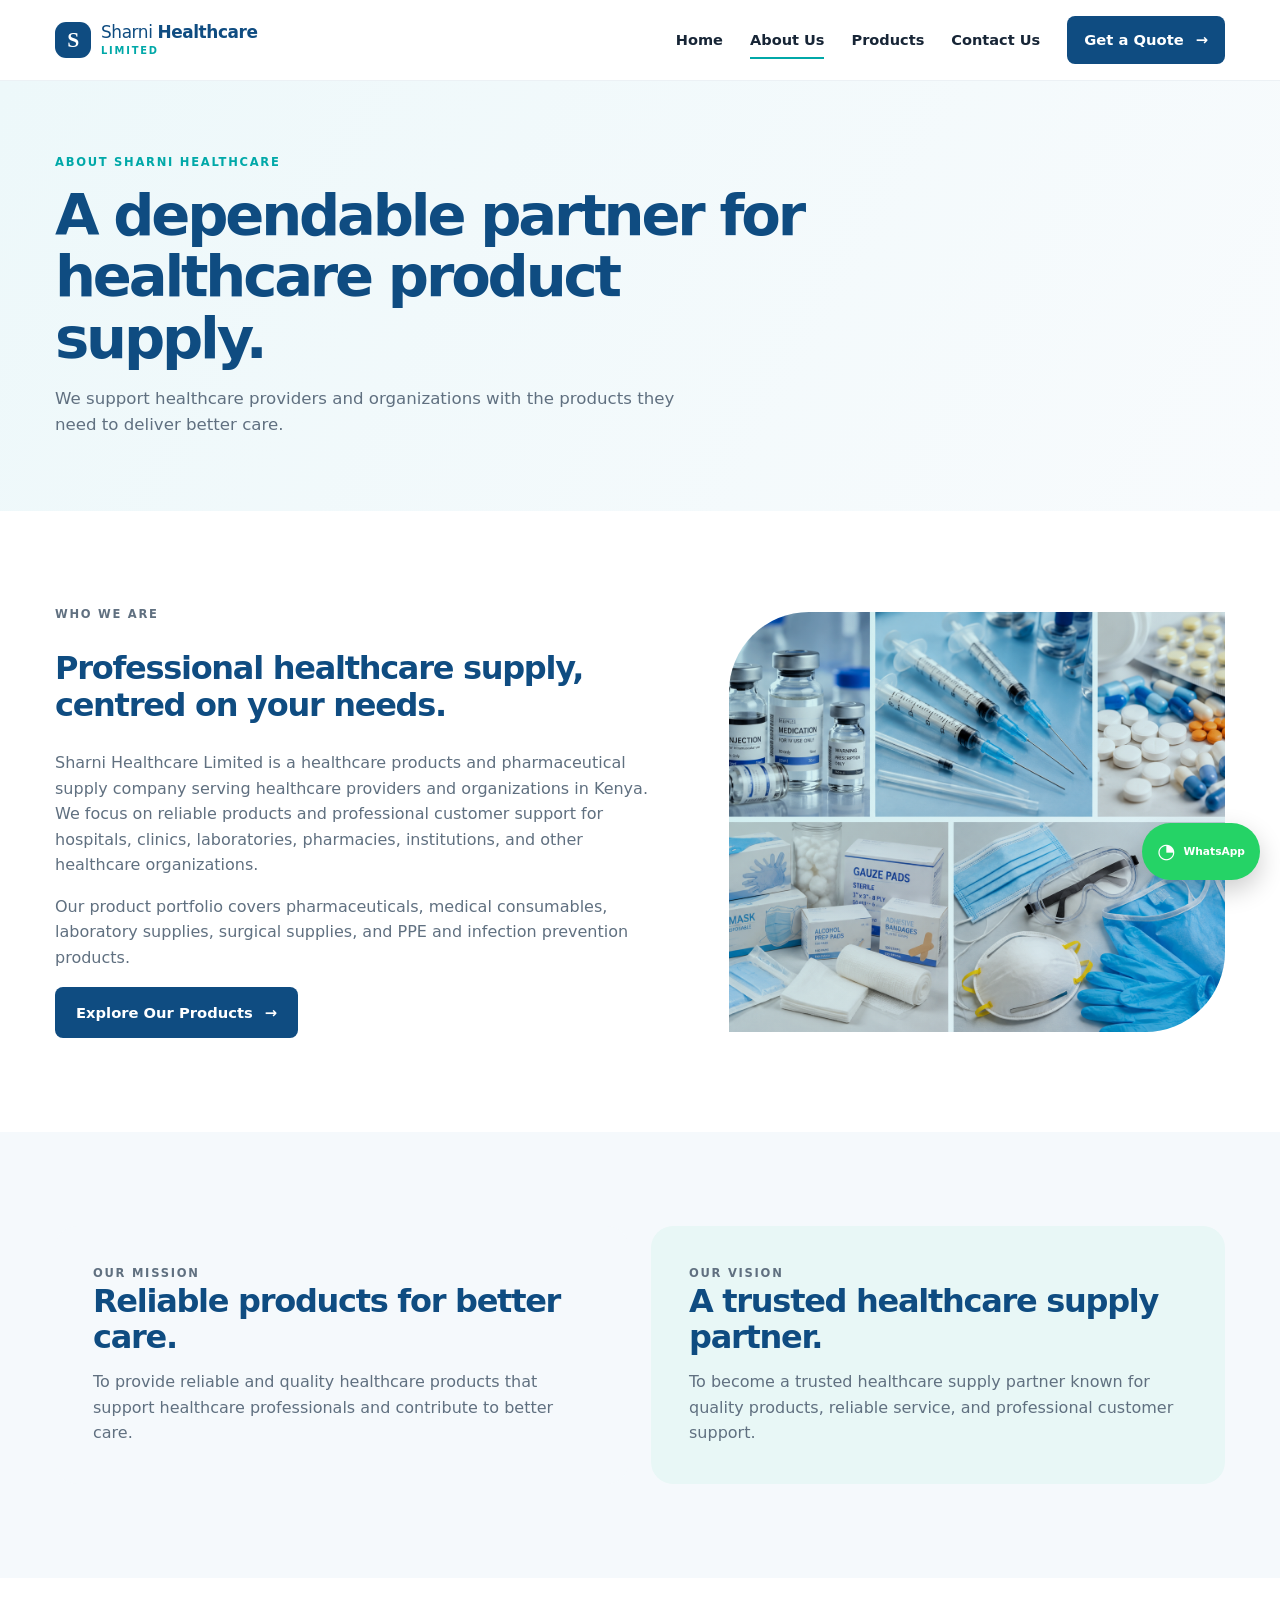
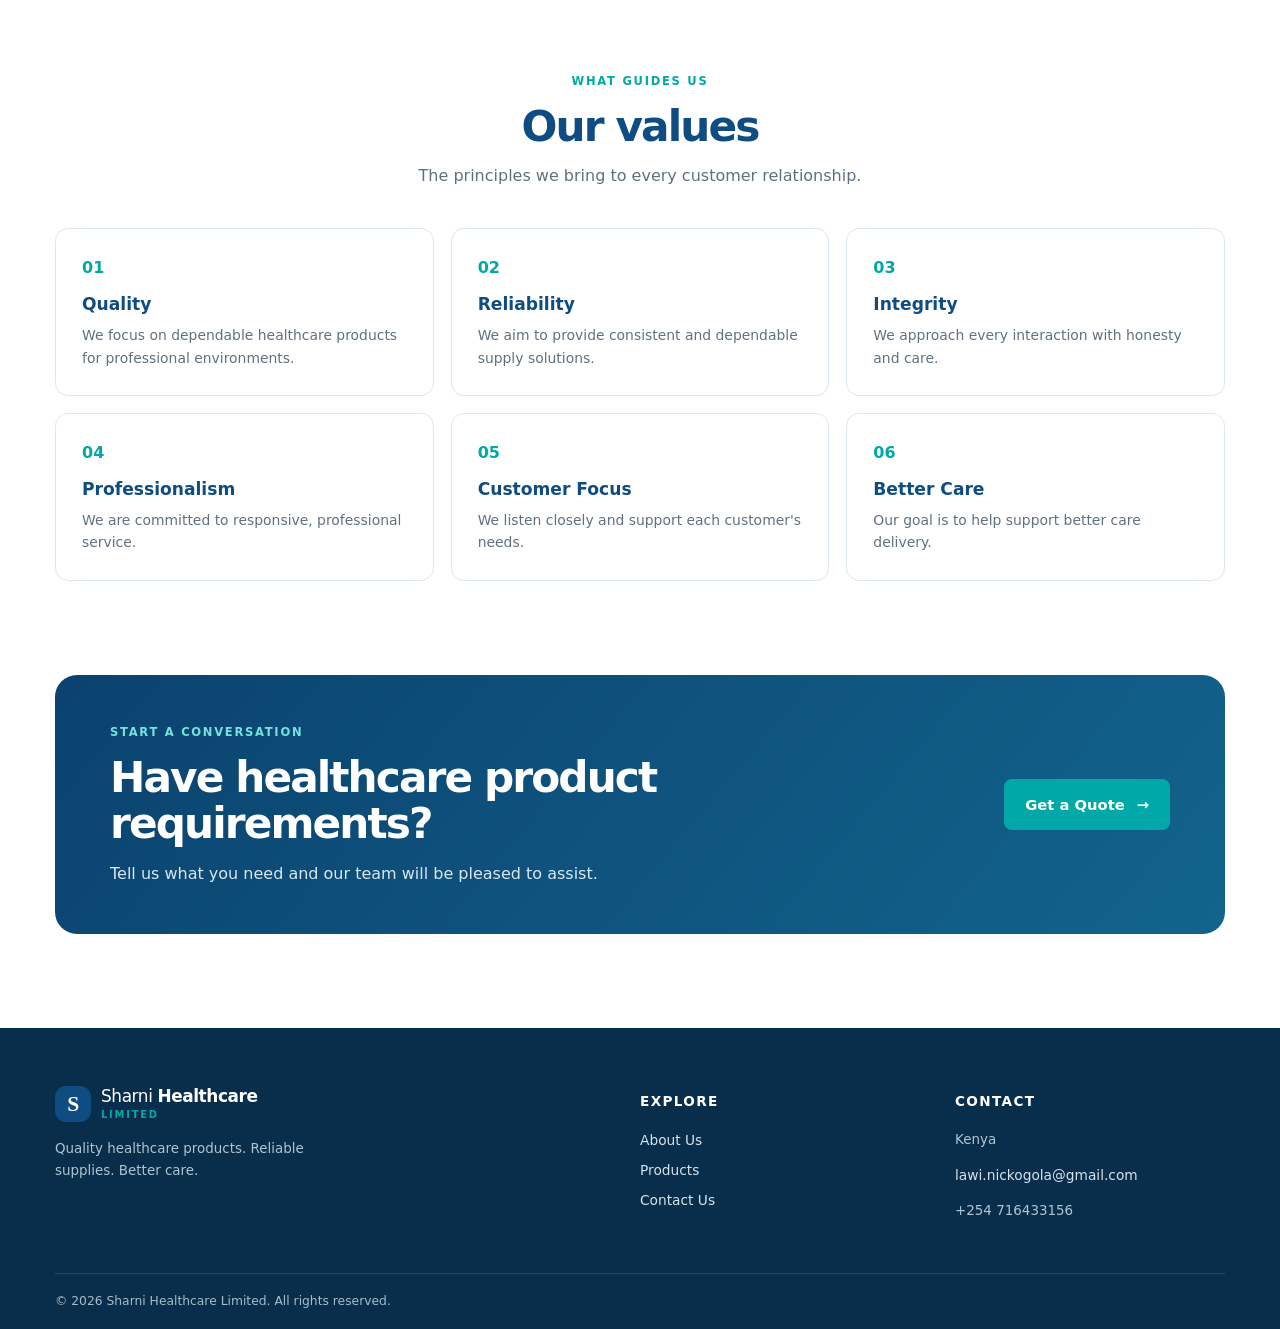
==== commit 4df20e2b: "robots.txt ,about and home" ====
--- a/about.html
+++ b/about.html
@@ -6,4 +6,4 @@
 <section class="section products-preview"><div class="container mission-grid"><article class="mission-card reveal"><p class="eyebrow">Our mission</p><h2>Reliable products for better care.</h2><p>To provide reliable and quality healthcare products that support healthcare professionals and contribute to better care.</p></article><article class="mission-card teal reveal"><p class="eyebrow">Our vision</p><h2>A trusted healthcare supply partner.</h2><p>To become a trusted healthcare supply partner known for quality products, reliable service, and professional customer support.</p></article></div></section>
 <section class="section"><div class="container"><div class="center-heading reveal"><p class="eyebrow">What guides us</p><h2>Our values</h2><p>The principles we bring to every customer relationship.</p></div><div class="values-grid"><article class="value-card reveal"><span>01</span><h3>Quality</h3><p>We focus on dependable healthcare products for professional environments.</p></article><article class="value-card reveal"><span>02</span><h3>Reliability</h3><p>We aim to provide consistent and dependable supply solutions.</p></article><article class="value-card reveal"><span>03</span><h3>Integrity</h3><p>We approach every interaction with honesty and care.</p></article><article class="value-card reveal"><span>04</span><h3>Professionalism</h3><p>We are committed to responsive, professional service.</p></article><article class="value-card reveal"><span>05</span><h3>Customer Focus</h3><p>We listen closely and support each customer's needs.</p></article><article class="value-card reveal"><span>06</span><h3>Better Care</h3><p>Our goal is to help support better care delivery.</p></article></div></div></section>
 <section class="section quote-cta"><div class="container cta-panel reveal"><div><p class="eyebrow">Start a conversation</p><h2>Have healthcare product requirements?</h2><p>Tell us what you need and our team will be pleased to assist.</p></div><a class="btn btn-teal" href="contact.html">Get a Quote <span>→</span></a></div></section></main>
-<footer class="site-footer"><div class="container footer-grid"><div><a class="brand footer-brand" href="index.html"><span class="brand-mark">S</span><span>Sharni <b>Healthcare</b><small>Limited</small></span></a><p>Quality healthcare products. Reliable supplies. Better care.</p></div><div><h3>Explore</h3><a href="about.html">About Us</a><a href="products.html">Products</a><a href="contact.html">Contact Us</a></div><div><h3>Contact</h3><p>Kenya</p><a href="lawi.nickogola@gmailcom">info@sharnihealthcare.co.ke</a><p>+254 716433156</p></div></div><div class="container footer-bottom">© 2026 Sharni Healthcare Limited. All rights reserved.</div></footer><a class="whatsapp-float" href="https://wa.me/0719205666" aria-label="Contact Sharni Healthcare on WhatsApp"><span>◔</span><small>WhatsApp</small></a><script src="script.js"></script></body></html>
+<footer class="site-footer"><div class="container footer-grid"><div><a class="brand footer-brand" href="index.html"><span class="brand-mark">S</span><span>Sharni <b>Healthcare</b><small>Limited</small></span></a><p>Quality healthcare products. Reliable supplies. Better care.</p></div><div><h3>Explore</h3><a href="about.html">About Us</a><a href="products.html">Products</a><a href="contact.html">Contact Us</a></div><div><h3>Contact</h3><p>Kenya</p><a href="lawi.nickogola@gmail.com">lawi.nickogola@gmail.com</a><p>+254 716433156</p></div></div><div class="container footer-bottom">© 2026 Sharni Healthcare Limited. All rights reserved.</div></footer><a class="whatsapp-float" href="https://wa.me/0719205666" aria-label="Contact Sharni Healthcare on WhatsApp"><span>◔</span><small>WhatsApp</small></a><script src="script.js"></script></body></html>
